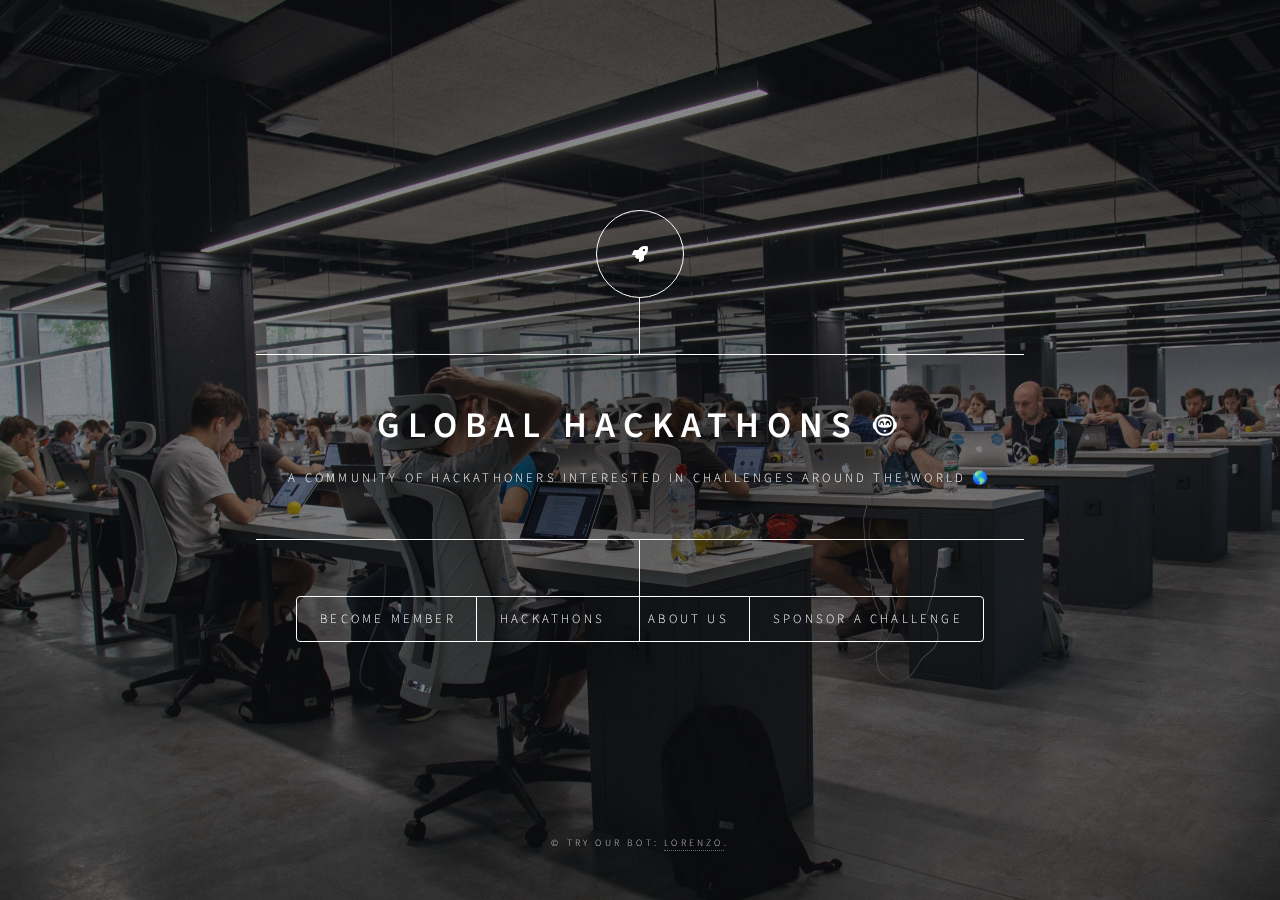
==== search.html @ cfdd70c6 "Create search.html" ====
<!DOCTYPE HTML>
<html>
	<head>
		<!-- Global site tag (gtag.js) - Google Analytics -->
	<script async src="https://www.googletagmanager.com/gtag/js?id=UA-151783246-1"></script>
	<script>
	  window.dataLayer = window.dataLayer || [];
	  function gtag(){dataLayer.push(arguments);}
	  gtag('js', new Date());

	  gtag('config', 'UA-151783246-1');
	</script>

		<title>Global Hackathons 🤖  </title>
		<meta charset="utf-8" />
		<meta name="viewport" content="width=device-width, initial-scale=1, user-scalable=no" />
		<meta name="description" content="All the competitions, challenges & hackathons around the world in one place!🌎 Find a team or meet Winners and Finalists of multiple Hackathons!" />
		<meta name="keywords" content="Hackathons, Coding Competitions, COVID19, Virtual Assistant, Bot, Telemedicine, Disrupt Health, Doctors, Artificial Intelligence, AI, Hackathons 2020, Hackathons LATAM, Hackathons Australia, Hackathons Europe, Tech Crunch DisruptSF, Hackathons Silicon Valley" />
		<link rel="stylesheet" href="assets/css/main.css" />
		<noscript><link rel="stylesheet" href="assets/css/noscript.css" /></noscript>
	</head>
	<body class="is-preload">

		<!-- Wrapper -->
			<div id="wrapper">
<meta name="viewport" content="width=device-width, initial-scale=1">
						<script async src="https://cse.google.com/cse.js?cx=007981595575303580710:fluyofbymts"></script>
				<!-- Header -->
					<header id="header">
						<div class="logo">
							<span class="fas fa-rocket"></span>
						</div>
						<div class="content">
							<div class="inner">
								<h1>Global Hackathons 🤖</h1>
								<p>A community of Hackathoners <a href="https://www.facebook.com/groups/globalhacks"></a>interested in challenges around the world 🌎</p>
							</div>
						</div>
						<nav>
							<ul>
						<li><a href="https://www.facebook.com/groups/globalhacks">Become Member</a></li>
								<li><a href="https://www.facebook.com/groups/globalhacks">Hackathons</a></li>
								<li><a href="https://github.com/leoaiassistant/globalhacks/blob/master/README.md">About Us</a></li>
								<li><a href="#">Sponsor a Challenge</a></li>
								
								<!--<li><a href="#elements">Elements</a></li>-->
							</ul>
						</nav>
					</header>

				<!-- Main -->
					<div id="main">

						<!-- Intro -->
							<article id="intro">
								<h2 class="major">Intro</h2>
								<span class="image main"><img src="images/pic05.jpg" alt="" /></span>
								<p>Aenean ornare velit lacus, ac varius enim ullamcorper eu. Proin aliquam facilisis ante interdum congue. Integer mollis, nisl amet convallis, porttitor magna ullamcorper, amet egestas mauris. Ut magna finibus nisi nec lacinia. Nam maximus erat id euismod egestas. By the way, check out my <a href="#work">awesome work</a>.</p>
								<p>Lorem ipsum dolor sit amet, consectetur adipiscing elit. Duis dapibus rutrum facilisis. Class aptent taciti sociosqu ad litora torquent per conubia nostra, per inceptos himenaeos. Etiam tristique libero eu nibh porttitor fermentum. Nullam venenatis erat id vehicula viverra. Nunc ultrices eros ut ultricies condimentum. Mauris risus lacus, blandit sit amet venenatis non, bibendum vitae dolor. Nunc lorem mauris, fringilla in aliquam at, euismod in lectus. Pellentesque habitant morbi tristique senectus et netus et malesuada fames ac turpis egestas. In non lorem sit amet elit placerat maximus. Pellentesque aliquam maximus risus, vel sed vehicula.</p>
							</article>

						<!-- Work -->
							<article id="work">
								<h2 class="major">Work</h2>
								<span class="image main"><img src="images/pic02.jpg" alt="" /></span>
								<p>Adipiscing magna sed dolor elit. Praesent eleifend dignissim arcu, at eleifend sapien imperdiet ac. Aliquam erat volutpat. Praesent urna nisi, fringila lorem et vehicula lacinia quam. Integer sollicitudin mauris nec lorem luctus ultrices.</p>
								<p>Nullam et orci eu lorem consequat tincidunt vivamus et sagittis libero. Mauris aliquet magna magna sed nunc rhoncus pharetra. Pellentesque condimentum sem. In efficitur ligula tate urna. Maecenas laoreet massa vel lacinia pellentesque lorem ipsum dolor. Nullam et orci eu lorem consequat tincidunt. Vivamus et sagittis libero. Mauris aliquet magna magna sed nunc rhoncus amet feugiat tempus.</p>
							</article>

						<!-- About -->
							<article id="about">
								<h2 class="major">About</h2>
								<span class="image main"><img src="images/pic03.jpg" alt="" /></span>
								<p>Lorem ipsum dolor sit amet, consectetur et adipiscing elit. Praesent eleifend dignissim arcu, at eleifend sapien imperdiet ac. Aliquam erat volutpat. Praesent urna nisi, fringila lorem et vehicula lacinia quam. Integer sollicitudin mauris nec lorem luctus ultrices. Aliquam libero et malesuada fames ac ante ipsum primis in faucibus. Cras viverra ligula sit amet ex mollis mattis lorem ipsum dolor sit amet.</p>
							</article>

						<!-- Contact -->
							<article id="contact">
								<h2 class="major">Contact</h2>
								<form method="post" action="#">
									<div class="fields">
										<div class="field half">
											<label for="name">Name</label>
											<input type="text" name="name" id="name" />
										</div>
										<div class="field half">
											<label for="email">Email</label>
											<input type="text" name="email" id="email" />
										</div>
										<div class="field">
											<label for="message">Message</label>
											<textarea name="message" id="message" rows="4"></textarea>
										</div>
									</div>
									<ul class="actions">
										<li><input type="submit" value="Send Message" class="primary" /></li>
										<li><input type="reset" value="Reset" /></li>
									</ul>
								</form>
								<ul class="icons">
									<li><a href="#" class="icon brands fa-twitter"><span class="label">Twitter</span></a></li>
									<li><a href="#" class="icon brands fa-facebook-f"><span class="label">Facebook</span></a></li>
									<li><a href="#" class="icon brands fa-instagram"><span class="label">Instagram</span></a></li>
									<li><a href="#" class="icon brands fa-github"><span class="label">GitHub</span></a></li>
								</ul>
							</article>

						<!-- Elements -->
							<article id="elements">
								<h2 class="major">Elements</h2>

								<section>
									<h3 class="major">Text</h3>
									<p>This is <b>bold</b> and this is <strong>strong</strong>. This is <i>italic</i> and this is <em>emphasized</em>.
									This is <sup>superscript</sup> text and this is <sub>subscript</sub> text.
									This is <u>underlined</u> and this is code: <code>for (;;) { ... }</code>. Finally, <a href="#">this is a link</a>.</p>
									<hr />
									<h2>Heading Level 2</h2>
									<h3>Heading Level 3</h3>
									<h4>Heading Level 4</h4>
									<h5>Heading Level 5</h5>
									<h6>Heading Level 6</h6>
									<hr />
									<h4>Blockquote</h4>
									<blockquote>Fringilla nisl. Donec accumsan interdum nisi, quis tincidunt felis sagittis eget tempus euismod. Vestibulum ante ipsum primis in faucibus vestibulum. Blandit adipiscing eu felis iaculis volutpat ac adipiscing accumsan faucibus. Vestibulum ante ipsum primis in faucibus lorem ipsum dolor sit amet nullam adipiscing eu felis.</blockquote>
									<h4>Preformatted</h4>
									<pre><code>i = 0;

while (!deck.isInOrder()) {
    print 'Iteration ' + i;
    deck.shuffle();
    i++;
}

print 'It took ' + i + ' iterations to sort the deck.';</code></pre>
								</section>

								<section>
									<h3 class="major">Lists</h3>

									<h4>Unordered</h4>
									<ul>
										<li>Dolor pulvinar etiam.</li>
										<li>Sagittis adipiscing.</li>
										<li>Felis enim feugiat.</li>
									</ul>

									<h4>Alternate</h4>
									<ul class="alt">
										<li>Dolor pulvinar etiam.</li>
										<li>Sagittis adipiscing.</li>
										<li>Felis enim feugiat.</li>
									</ul>

									<h4>Ordered</h4>
									<ol>
										<li>Dolor pulvinar etiam.</li>
										<li>Etiam vel felis viverra.</li>
										<li>Felis enim feugiat.</li>
										<li>Dolor pulvinar etiam.</li>
										<li>Etiam vel felis lorem.</li>
										<li>Felis enim et feugiat.</li>
									</ol>
									<h4>Icons</h4>
									<ul class="icons">
										<li><a href="#" class="icon brands fa-twitter"><span class="label">Twitter</span></a></li>
										<li><a href="#" class="icon brands fa-facebook-f"><span class="label">Facebook</span></a></li>
										<li><a href="#" class="icon brands fa-instagram"><span class="label">Instagram</span></a></li>
										<li><a href="#" class="icon brands fa-github"><span class="label">Github</span></a></li>
									</ul>

									<h4>Actions</h4>
									<ul class="actions">
										<li><a href="#" class="button primary">Default</a></li>
										<li><a href="#" class="button">Default</a></li>
									</ul>
									<ul class="actions stacked">
										<li><a href="#" class="button primary">Default</a></li>
										<li><a href="#" class="button">Default</a></li>
									</ul>
								</section>

								<section>
									<h3 class="major">Table</h3>
									<h4>Default</h4>
									<div class="table-wrapper">
										<table>
											<thead>
												<tr>
													<th>Name</th>
													<th>Description</th>
													<th>Price</th>
												</tr>
											</thead>
											<tbody>
												<tr>
													<td>Item One</td>
													<td>Ante turpis integer aliquet porttitor.</td>
													<td>29.99</td>
												</tr>
												<tr>
													<td>Item Two</td>
													<td>Vis ac commodo adipiscing arcu aliquet.</td>
													<td>19.99</td>
												</tr>
												<tr>
													<td>Item Three</td>
													<td> Morbi faucibus arcu accumsan lorem.</td>
													<td>29.99</td>
												</tr>
												<tr>
													<td>Item Four</td>
													<td>Vitae integer tempus condimentum.</td>
													<td>19.99</td>
												</tr>
												<tr>
													<td>Item Five</td>
													<td>Ante turpis integer aliquet porttitor.</td>
													<td>29.99</td>
												</tr>
											</tbody>
											<tfoot>
												<tr>
													<td colspan="2"></td>
													<td>100.00</td>
												</tr>
											</tfoot>
										</table>
									</div>

									<h4>Alternate</h4>
									<div class="table-wrapper">
										<table class="alt">
											<thead>
												<tr>
													<th>Name</th>
													<th>Description</th>
													<th>Price</th>
												</tr>
											</thead>
											<tbody>
												<tr>
													<td>Item One</td>
													<td>Ante turpis integer aliquet porttitor.</td>
													<td>29.99</td>
												</tr>
												<tr>
													<td>Item Two</td>
													<td>Vis ac commodo adipiscing arcu aliquet.</td>
													<td>19.99</td>
												</tr>
												<tr>
													<td>Item Three</td>
													<td> Morbi faucibus arcu accumsan lorem.</td>
													<td>29.99</td>
												</tr>
												<tr>
													<td>Item Four</td>
													<td>Vitae integer tempus condimentum.</td>
													<td>19.99</td>
												</tr>
												<tr>
													<td>Item Five</td>
													<td>Ante turpis integer aliquet porttitor.</td>
													<td>29.99</td>
												</tr>
											</tbody>
											<tfoot>
												<tr>
													<td colspan="2"></td>
													<td>100.00</td>
												</tr>
											</tfoot>
										</table>
									</div>
								</section>

								<section>
									<h3 class="major">Buttons</h3>
									<ul class="actions">
										<li><a href="#" class="button primary">Primary</a></li>
										<li><a href="#" class="button">Default</a></li>
									</ul>
									<ul class="actions">
										<li><a href="#" class="button">Default</a></li>
										<li><a href="#" class="button small">Small</a></li>
									</ul>
									<ul class="actions">
										<li><a href="#" class="button primary icon solid fa-download">Icon</a></li>
										<li><a href="#" class="button icon solid fa-download">Icon</a></li>
									</ul>
									<ul class="actions">
										<li><span class="button primary disabled">Disabled</span></li>
										<li><span class="button disabled">Disabled</span></li>
									</ul>
								</section>

								<section>
									<h3 class="major">Form</h3>
									<form method="post" action="#">
										<div class="fields">
											<div class="field half">
												<label for="demo-name">Name</label>
												<input type="text" name="demo-name" id="demo-name" value="" placeholder="Jane Doe" />
											</div>
											<div class="field half">
												<label for="demo-email">Email</label>
												<input type="email" name="demo-email" id="demo-email" value="" placeholder="jane@untitled.tld" />
											</div>
											<div class="field">
												<label for="demo-category">Category</label>
												<select name="demo-category" id="demo-category">
													<option value="">-</option>
													<option value="1">Manufacturing</option>
													<option value="1">Shipping</option>
													<option value="1">Administration</option>
													<option value="1">Human Resources</option>
												</select>
											</div>
											<div class="field half">
												<input type="radio" id="demo-priority-low" name="demo-priority" checked>
												<label for="demo-priority-low">Low</label>
											</div>
											<div class="field half">
												<input type="radio" id="demo-priority-high" name="demo-priority">
												<label for="demo-priority-high">High</label>
											</div>
											<div class="field half">
												<input type="checkbox" id="demo-copy" name="demo-copy">
												<label for="demo-copy">Email me a copy</label>
											</div>
											<div class="field half">
												<input type="checkbox" id="demo-human" name="demo-human" checked>
												<label for="demo-human">Not a robot</label>
											</div>
											<div class="field">
												<label for="demo-message">Message</label>
												<textarea name="demo-message" id="demo-message" placeholder="Enter your message" rows="6"></textarea>
											</div>
										</div>
										<ul class="actions">
											<li><input type="submit" value="Send Message" class="primary" /></li>
											<li><input type="reset" value="Reset" /></li>
										</ul>
									</form>
								</section>

							</article>

					</div>

				<!-- Footer -->
					<footer id="footer">
						<p class="copyright">&copy; Try our bot: <a href="#">Lorenzo</a>.</p>
					</footer>

			</div>

		<!-- BG -->
			<div id="bg"></div>

		<!-- Scripts -->
			<script src="assets/js/jquery.min.js"></script>
			<script src="assets/js/browser.min.js"></script>
			<script src="assets/js/breakpoints.min.js"></script>
			<script src="assets/js/util.js"></script>
			<script src="assets/js/main.js"></script>

	</body>
</html>
---- assets/css/main.css ----
@import url(fontawesome-all.min.css);
@import url("https://fonts.googleapis.com/css?family=Source+Sans+Pro:300italic,600italic,300,600");

/*
	Dimension by HTML5 UP
	html5up.net | @ajlkn
	Free for personal and commercial use under the CCA 3.0 license (html5up.net/license)
*/

html, body, div, span, applet, object,
iframe, h1, h2, h3, h4, h5, h6, p, blockquote,
pre, a, abbr, acronym, address, big, cite,
code, del, dfn, em, img, ins, kbd, q, s, samp,
small, strike, strong, sub, sup, tt, var, b,
u, i, center, dl, dt, dd, ol, ul, li, fieldset,
form, label, legend, table, caption, tbody,
tfoot, thead, tr, th, td, article, aside,
canvas, details, embed, figure, figcaption,
footer, header, hgroup, menu, nav, output, ruby,
section, summary, time, mark, audio, video {
	margin: 0;
	padding: 0;
	border: 0;
	font-size: 100%;
	font: inherit;
	vertical-align: baseline;}

article, aside, details, figcaption, figure,
footer, header, hgroup, menu, nav, section {
	display: block;}

body {
	line-height: 1;
}

ol, ul {
	list-style: none;
}

blockquote, q {
	quotes: none;
}

	blockquote:before, blockquote:after, q:before, q:after {
		content: '';
		content: none;
	}

table {
	border-collapse: collapse;
	border-spacing: 0;
}

body {
	-webkit-text-size-adjust: none;
}

mark {
	background-color: transparent;
	color: inherit;
}

input::-moz-focus-inner {
	border: 0;
	padding: 0;
}

input, select, textarea {
	-moz-appearance: none;
	-webkit-appearance: none;
	-ms-appearance: none;
	appearance: none;
}

/* Basic */

	@-ms-viewport {
		width: device-width;
	}

	@media screen and (max-width: 480px) {

		html, body {
			min-width: 320px;
		}

	}

	html {
		box-sizing: border-box;
	}

	*, *:before, *:after {
		box-sizing: inherit;
	}

	body {
		background: #1b1f22;
	}

		body.is-preload *, body.is-preload *:before, body.is-preload *:after {
			-moz-animation: none !important;
			-webkit-animation: none !important;
			-ms-animation: none !important;
			animation: none !important;
			-moz-transition: none !important;
			-webkit-transition: none !important;
			-ms-transition: none !important;
			transition: none !important;
		}

/* Type */

	html {
		font-size: 16pt;
	}

		@media screen and (max-width: 1680px) {

			html {
				font-size: 12pt;
			}

		}

		@media screen and (max-width: 736px) {

			html {
				font-size: 11pt;
			}

		}

		@media screen and (max-width: 360px) {

			html {
				font-size: 10pt;
			}

		}

	body, input, select, textarea {
		color: #ffffff;
		font-family: "Source Sans Pro", sans-serif;
		font-weight: 300;
		font-size: 1rem;
		line-height: 1.65;
	}

	a {
		-moz-transition: color 0.2s ease-in-out, background-color 0.2s ease-in-out, border-bottom-color 0.2s ease-in-out;
		-webkit-transition: color 0.2s ease-in-out, background-color 0.2s ease-in-out, border-bottom-color 0.2s ease-in-out;
		-ms-transition: color 0.2s ease-in-out, background-color 0.2s ease-in-out, border-bottom-color 0.2s ease-in-out;
		transition: color 0.2s ease-in-out, background-color 0.2s ease-in-out, border-bottom-color 0.2s ease-in-out;
		border-bottom: dotted 1px rgba(255, 255, 255, 0.5);
		text-decoration: none;
		color: inherit;
	}

		a:hover {
			border-bottom-color: transparent;
		}

	strong, b {
		color: #ffffff;
		font-weight: 600;
	}

	em, i {
		font-style: italic;
	}

	p {
		margin: 0 0 2rem 0;
	}

	h1, h2, h3, h4, h5, h6 {
		color: #ffffff;
		font-weight: 600;
		line-height: 1.5;
		margin: 0 0 1rem 0;
		text-transform: uppercase;
		letter-spacing: 0.2rem;
	}

		h1 a, h2 a, h3 a, h4 a, h5 a, h6 a {
			color: inherit;
			text-decoration: none;
		}

		h1.major, h2.major, h3.major, h4.major, h5.major, h6.major {
			border-bottom: solid 1px #ffffff;
			width: -moz-max-content;
			width: -webkit-max-content;
			width: -ms-max-content;
			width: max-content;
			padding-bottom: 0.5rem;
			margin: 0 0 2rem 0;
		}

	h1 {
		font-size: 2.25rem;
		line-height: 1.3;
		letter-spacing: 0.5rem;
	}

	h2 {
		font-size: 1.5rem;
		line-height: 1.4;
		letter-spacing: 0.5rem;
	}

	h3 {
		font-size: 1rem;
	}

	h4 {
		font-size: 0.8rem;
	}

	h5 {
		font-size: 0.7rem;
	}

	h6 {
		font-size: 0.6rem;
	}

	@media screen and (max-width: 736px) {

		h1 {
			font-size: 1.75rem;
			line-height: 1.4;
		}

		h2 {
			font-size: 1.25em;
			line-height: 1.5;
		}

	}

	sub {
		font-size: 0.8rem;
		position: relative;
		top: 0.5rem;
	}

	sup {
		font-size: 0.8rem;
		position: relative;
		top: -0.5rem;
	}

	blockquote {
		border-left: solid 4px #ffffff;
		font-style: italic;
		margin: 0 0 2rem 0;
		padding: 0.5rem 0 0.5rem 2rem;
	}

	code {
		background: rgba(255, 255, 255, 0.075);
		border-radius: 4px;
		font-family: "Courier New", monospace;
		font-size: 0.9rem;
		margin: 0 0.25rem;
		padding: 0.25rem 0.65rem;
	}

	pre {
		-webkit-overflow-scrolling: touch;
		font-family: "Courier New", monospace;
		font-size: 0.9rem;
		margin: 0 0 2rem 0;
	}

		pre code {
			display: block;
			line-height: 1.75;
			padding: 1rem 1.5rem;
			overflow-x: auto;
		}

	hr {
		border: 0;
		border-bottom: solid 1px #ffffff;
		margin: 2.75rem 0;
	}

	.align-left {
		text-align: left;
	}

	.align-center {
		text-align: center;
	}

	.align-right {
		text-align: right;
	}

/* Form */

	form {
		margin: 0 0 2rem 0;
	}

		form > :last-child {
			margin-bottom: 0;
		}

		form > .fields {
			display: -moz-flex;
			display: -webkit-flex;
			display: -ms-flex;
			display: flex;
			-moz-flex-wrap: wrap;
			-webkit-flex-wrap: wrap;
			-ms-flex-wrap: wrap;
			flex-wrap: wrap;
			width: calc(100% + 3rem);
			margin: -1.5rem 0 2rem -1.5rem;
		}

			form > .fields > .field {
				-moz-flex-grow: 0;
				-webkit-flex-grow: 0;
				-ms-flex-grow: 0;
				flex-grow: 0;
				-moz-flex-shrink: 0;
				-webkit-flex-shrink: 0;
				-ms-flex-shrink: 0;
				flex-shrink: 0;
				padding: 1.5rem 0 0 1.5rem;
				width: calc(100% - 1.5rem);
			}

				form > .fields > .field.half {
					width: calc(50% - 0.75rem);
				}

				form > .fields > .field.third {
					width: calc(100%/3 - 0.5rem);
				}

				form > .fields > .field.quarter {
					width: calc(25% - 0.375rem);
				}

		@media screen and (max-width: 480px) {

			form > .fields {
				width: calc(100% + 3rem);
				margin: -1.5rem 0 2rem -1.5rem;
			}

				form > .fields > .field {
					padding: 1.5rem 0 0 1.5rem;
					width: calc(100% - 1.5rem);
				}

					form > .fields > .field.half {
						width: calc(100% - 1.5rem);
					}

					form > .fields > .field.third {
						width: calc(100% - 1.5rem);
					}

					form > .fields > .field.quarter {
						width: calc(100% - 1.5rem);
					}

		}

	label {
		color: #ffffff;
		display: block;
		font-size: 0.8rem;
		font-weight: 300;
		letter-spacing: 0.2rem;
		line-height: 1.5;
		margin: 0 0 1rem 0;
		text-transform: uppercase;
	}

	input[type="text"],
	input[type="password"],
	input[type="email"],
	input[type="tel"],
	select,
	textarea {
		-moz-appearance: none;
		-webkit-appearance: none;
		-ms-appearance: none;
		appearance: none;
		-moz-transition: border-color 0.2s ease-in-out, box-shadow 0.2s ease-in-out, background-color 0.2s ease-in-out;
		-webkit-transition: border-color 0.2s ease-in-out, box-shadow 0.2s ease-in-out, background-color 0.2s ease-in-out;
		-ms-transition: border-color 0.2s ease-in-out, box-shadow 0.2s ease-in-out, background-color 0.2s ease-in-out;
		transition: border-color 0.2s ease-in-out, box-shadow 0.2s ease-in-out, background-color 0.2s ease-in-out;
		background-color: transparent;
		border-radius: 4px;
		border: solid 1px #ffffff;
		color: inherit;
		display: block;
		outline: 0;
		padding: 0 1rem;
		text-decoration: none;
		width: 100%;
	}

		input[type="text"]:invalid,
		input[type="password"]:invalid,
		input[type="email"]:invalid,
		input[type="tel"]:invalid,
		select:invalid,
		textarea:invalid {
			box-shadow: none;
		}

		input[type="text"]:focus,
		input[type="password"]:focus,
		input[type="email"]:focus,
		input[type="tel"]:focus,
		select:focus,
		textarea:focus {
			background: rgba(255, 255, 255, 0.075);
			border-color: #ffffff;
			box-shadow: 0 0 0 1px #ffffff;
		}

	select {
		background-image: url("data:image/svg+xml;charset=utf8,%3Csvg xmlns='http://www.w3.org/2000/svg' width='40' height='40' preserveAspectRatio='none' viewBox='0 0 40 40'%3E%3Cpath d='M9.4,12.3l10.4,10.4l10.4-10.4c0.2-0.2,0.5-0.4,0.9-0.4c0.3,0,0.6,0.1,0.9,0.4l3.3,3.3c0.2,0.2,0.4,0.5,0.4,0.9 c0,0.4-0.1,0.6-0.4,0.9L20.7,31.9c-0.2,0.2-0.5,0.4-0.9,0.4c-0.3,0-0.6-0.1-0.9-0.4L4.3,17.3c-0.2-0.2-0.4-0.5-0.4-0.9 c0-0.4,0.1-0.6,0.4-0.9l3.3-3.3c0.2-0.2,0.5-0.4,0.9-0.4S9.1,12.1,9.4,12.3z' fill='%23ffffff' /%3E%3C/svg%3E");
		background-size: 1.25rem;
		background-repeat: no-repeat;
		background-position: calc(100% - 1rem) center;
		height: 2.75rem;
		padding-right: 2.75rem;
		text-overflow: ellipsis;
	}

		select option {
			color: #ffffff;
			background: #1b1f22;
		}

		select:focus::-ms-value {
			background-color: transparent;
		}

		select::-ms-expand {
			display: none;
		}

	input[type="text"],
	input[type="password"],
	input[type="email"],
	select {
		height: 2.75rem;
	}

	textarea {
		padding: 0.75rem 1rem;
	}

	input[type="checkbox"],
	input[type="radio"] {
		-moz-appearance: none;
		-webkit-appearance: none;
		-ms-appearance: none;
		appearance: none;
		display: block;
		float: left;
		margin-right: -2rem;
		opacity: 0;
		width: 1rem;
		z-index: -1;
	}

		input[type="checkbox"] + label,
		input[type="radio"] + label {
			text-decoration: none;
			-moz-user-select: none;
			-webkit-user-select: none;
			-ms-user-select: none;
			user-select: none;
			color: #ffffff;
			cursor: pointer;
			display: inline-block;
			font-size: 0.8rem;
			font-weight: 300;
			margin: 0 0 0.5rem 0;
			padding-left: 2.65rem;
			padding-right: 0.75rem;
			position: relative;
		}

			input[type="checkbox"] + label:before,
			input[type="radio"] + label:before {
				-moz-osx-font-smoothing: grayscale;
				-webkit-font-smoothing: antialiased;
				display: inline-block;
				font-style: normal;
				font-variant: normal;
				text-rendering: auto;
				line-height: 1;
				text-transform: none !important;
				font-family: 'Font Awesome 5 Free';
				font-weight: 900;
			}

			input[type="checkbox"] + label:before,
			input[type="radio"] + label:before {
				-moz-transition: border-color 0.2s ease-in-out, box-shadow 0.2s ease-in-out, background-color 0.2s ease-in-out;
				-webkit-transition: border-color 0.2s ease-in-out, box-shadow 0.2s ease-in-out, background-color 0.2s ease-in-out;
				-ms-transition: border-color 0.2s ease-in-out, box-shadow 0.2s ease-in-out, background-color 0.2s ease-in-out;
				transition: border-color 0.2s ease-in-out, box-shadow 0.2s ease-in-out, background-color 0.2s ease-in-out;
				border-radius: 4px;
				border: solid 1px #ffffff;
				content: '';
				display: inline-block;
				height: 1.65rem;
				left: 0;
				line-height: 1.65rem;
				position: absolute;
				text-align: center;
				top: -0.15rem;
				width: 1.65rem;
			}

		input[type="checkbox"]:checked + label:before,
		input[type="radio"]:checked + label:before {
			background: #ffffff !important;
			border-color: #ffffff !important;
			color: #1b1f22;
			content: '\f00c';
		}

		input[type="checkbox"]:focus + label:before,
		input[type="radio"]:focus + label:before {
			background: rgba(255, 255, 255, 0.075);
			border-color: #ffffff;
			box-shadow: 0 0 0 1px #ffffff;
		}

	input[type="checkbox"] + label:before {
		border-radius: 4px;
	}

	input[type="radio"] + label:before {
		border-radius: 100%;
	}

	::-webkit-input-placeholder {
		color: rgba(255, 255, 255, 0.5) !important;
		opacity: 1.0;
	}

	:-moz-placeholder {
		color: rgba(255, 255, 255, 0.5) !important;
		opacity: 1.0;
	}

	::-moz-placeholder {
		color: rgba(255, 255, 255, 0.5) !important;
		opacity: 1.0;
	}

	:-ms-input-placeholder {
		color: rgba(255, 255, 255, 0.5) !important;
		opacity: 1.0;
	}

	.formerize-placeholder {
		color: rgba(255, 255, 255, 0.5) !important;
		opacity: 1.0;
	}

/* Box */

	.box {
		border-radius: 4px;
		border: solid 1px #ffffff;
		margin-bottom: 2rem;
		padding: 1.5em;
	}

		.box > :last-child,
		.box > :last-child > :last-child,
		.box > :last-child > :last-child > :last-child {
			margin-bottom: 0;
		}

		.box.alt {
			border: 0;
			border-radius: 0;
			padding: 0;
		}

/* Icon */

	.icon {
		text-decoration: none;
		border-bottom: none;
		position: relative;
	}

		.icon:before {
			-moz-osx-font-smoothing: grayscale;
			-webkit-font-smoothing: antialiased;
			display: inline-block;
			font-style: normal;
			font-variant: normal;
			text-rendering: auto;
			line-height: 1;
			text-transform: none !important;
			font-family: 'Font Awesome 5 Free';
			font-weight: 400;
		}

		.icon > .label {
			display: none;
		}

		.icon:before {
			line-height: inherit;
		}

		.icon.solid:before {
			font-weight: 900;
		}

		.icon.brands:before {
			font-family: 'Font Awesome 5 Brands';
		}

/* Image */

	.image {
		border-radius: 4px;
		border: 0;
		display: inline-block;
		position: relative;
	}

		.image:before {
			pointer-events: none;
			background-image: url("../../images/overlay.png");
			background-color: rgba(19, 21, 25, 0.5);
			border-radius: 4px;
			content: '';
			display: block;
			height: 100%;
			left: 0;
			opacity: 0.5;
			position: absolute;
			top: 0;
			width: 100%;
		}

		.image img {
			border-radius: 4px;
			display: block;
		}

		.image.left, .image.right {
			max-width: 40%;
		}

			.image.left img, .image.right img {
				width: 100%;
			}

		.image.left {
			float: left;
			padding: 0 1.5em 1em 0;
			top: 0.25em;
		}

		.image.right {
			float: right;
			padding: 0 0 1em 1.5em;
			top: 0.25em;
		}

		.image.fit {
			display: block;
			margin: 0 0 2rem 0;
			width: 100%;
		}

			.image.fit img {
				width: 100%;
			}

		.image.main {
			display: block;
			margin: 2.5rem 0;
			width: 100%;
		}

			.image.main img {
				width: 100%;
			}

		@media screen and (max-width: 736px) {

			.image.main {
				margin: 2rem 0;
			}

		}

		@media screen and (max-width: 480px) {

			.image.main {
				margin: 1.5rem 0;
			}

		}

/* List */

	ol {
		list-style: decimal;
		margin: 0 0 2rem 0;
		padding-left: 1.25em;
	}

		ol li {
			padding-left: 0.25em;
		}

	ul {
		list-style: disc;
		margin: 0 0 2rem 0;
		padding-left: 1em;
	}

		ul li {
			padding-left: 0.5em;
		}

		ul.alt {
			list-style: none;
			padding-left: 0;
		}

			ul.alt li {
				border-top: solid 1px #ffffff;
				padding: 0.5em 0;
			}

				ul.alt li:first-child {
					border-top: 0;
					padding-top: 0;
				}

	dl {
		margin: 0 0 2rem 0;
	}

		dl dt {
			display: block;
			font-weight: 600;
			margin: 0 0 1rem 0;
		}

		dl dd {
			margin-left: 2rem;
		}

/* Actions */

	ul.actions {
		display: -moz-flex;
		display: -webkit-flex;
		display: -ms-flex;
		display: flex;
		cursor: default;
		list-style: none;
		margin-left: -1rem;
		padding-left: 0;
	}

		ul.actions li {
			padding: 0 0 0 1rem;
			vertical-align: middle;
		}

		ul.actions.special {
			-moz-justify-content: center;
			-webkit-justify-content: center;
			-ms-justify-content: center;
			justify-content: center;
			width: 100%;
			margin-left: 0;
		}

			ul.actions.special li:first-child {
				padding-left: 0;
			}

		ul.actions.stacked {
			-moz-flex-direction: column;
			-webkit-flex-direction: column;
			-ms-flex-direction: column;
			flex-direction: column;
			margin-left: 0;
		}

			ul.actions.stacked li {
				padding: 1.3rem 0 0 0;
			}

				ul.actions.stacked li:first-child {
					padding-top: 0;
				}

		ul.actions.fit {
			width: calc(100% + 1rem);
		}

			ul.actions.fit li {
				-moz-flex-grow: 1;
				-webkit-flex-grow: 1;
				-ms-flex-grow: 1;
				flex-grow: 1;
				-moz-flex-shrink: 1;
				-webkit-flex-shrink: 1;
				-ms-flex-shrink: 1;
				flex-shrink: 1;
				width: 100%;
			}

				ul.actions.fit li > * {
					width: 100%;
				}

			ul.actions.fit.stacked {
				width: 100%;
			}

		@media screen and (max-width: 480px) {

			ul.actions:not(.fixed) {
				-moz-flex-direction: column;
				-webkit-flex-direction: column;
				-ms-flex-direction: column;
				flex-direction: column;
				margin-left: 0;
				width: 100% !important;
			}

				ul.actions:not(.fixed) li {
					-moz-flex-grow: 1;
					-webkit-flex-grow: 1;
					-ms-flex-grow: 1;
					flex-grow: 1;
					-moz-flex-shrink: 1;
					-webkit-flex-shrink: 1;
					-ms-flex-shrink: 1;
					flex-shrink: 1;
					padding: 1rem 0 0 0;
					text-align: center;
					width: 100%;
				}

					ul.actions:not(.fixed) li > * {
						width: 100%;
					}

					ul.actions:not(.fixed) li:first-child {
						padding-top: 0;
					}

					ul.actions:not(.fixed) li input[type="submit"],
					ul.actions:not(.fixed) li input[type="reset"],
					ul.actions:not(.fixed) li input[type="button"],
					ul.actions:not(.fixed) li button,
					ul.actions:not(.fixed) li .button {
						width: 100%;
					}

						ul.actions:not(.fixed) li input[type="submit"].icon:before,
						ul.actions:not(.fixed) li input[type="reset"].icon:before,
						ul.actions:not(.fixed) li input[type="button"].icon:before,
						ul.actions:not(.fixed) li button.icon:before,
						ul.actions:not(.fixed) li .button.icon:before {
							margin-left: -0.5em;
						}

		}

/* Icons */

	ul.icons {
		cursor: default;
		list-style: none;
		padding-left: 0;
	}

		ul.icons li {
			display: inline-block;
			padding: 0 0.75em 0 0;
		}

			ul.icons li:last-child {
				padding-right: 0;
			}

			ul.icons li a {
				border-radius: 100%;
				box-shadow: inset 0 0 0 1px #ffffff;
				display: inline-block;
				height: 2.25rem;
				line-height: 2.25rem;
				text-align: center;
				width: 2.25rem;
			}

				ul.icons li a:hover {
					background-color: rgba(255, 255, 255, 0.075);
				}

				ul.icons li a:active {
					background-color: rgba(255, 255, 255, 0.175);
				}

/* Table */

	.table-wrapper {
		-webkit-overflow-scrolling: touch;
		overflow-x: auto;
	}

	table {
		margin: 0 0 2rem 0;
		width: 100%;
	}

		table tbody tr {
			border: solid 1px #ffffff;
			border-left: 0;
			border-right: 0;
		}

			table tbody tr:nth-child(2n + 1) {
				background-color: rgba(255, 255, 255, 0.075);
			}

		table td {
			padding: 0.75em 0.75em;
		}

		table th {
			color: #ffffff;
			font-size: 0.9em;
			font-weight: 600;
			padding: 0 0.75em 0.75em 0.75em;
			text-align: left;
		}

		table thead {
			border-bottom: solid 2px #ffffff;
		}

		table tfoot {
			border-top: solid 2px #ffffff;
		}

		table.alt {
			border-collapse: separate;
		}

			table.alt tbody tr td {
				border: solid 1px #ffffff;
				border-left-width: 0;
				border-top-width: 0;
			}

				table.alt tbody tr td:first-child {
					border-left-width: 1px;
				}

			table.alt tbody tr:first-child td {
				border-top-width: 1px;
			}

			table.alt thead {
				border-bottom: 0;
			}

			table.alt tfoot {
				border-top: 0;
			}

/* Button */

	input[type="submit"],
	input[type="reset"],
	input[type="button"],
	button,
	.button {
		-moz-appearance: none;
		-webkit-appearance: none;
		-ms-appearance: none;
		appearance: none;
		-moz-transition: background-color 0.2s ease-in-out, color 0.2s ease-in-out;
		-webkit-transition: background-color 0.2s ease-in-out, color 0.2s ease-in-out;
		-ms-transition: background-color 0.2s ease-in-out, color 0.2s ease-in-out;
		transition: background-color 0.2s ease-in-out, color 0.2s ease-in-out;
		background-color: transparent;
		border-radius: 4px;
		border: 0;
		box-shadow: inset 0 0 0 1px #ffffff;
		color: #ffffff !important;
		cursor: pointer;
		display: inline-block;
		font-size: 0.8rem;
		font-weight: 300;
		height: 2.75rem;
		letter-spacing: 0.2rem;
		line-height: 2.75rem;
		outline: 0;
		padding: 0 1.25rem 0 1.35rem;
		text-align: center;
		text-decoration: none;
		text-transform: uppercase;
		white-space: nowrap;
	}

		input[type="submit"]:hover,
		input[type="reset"]:hover,
		input[type="button"]:hover,
		button:hover,
		.button:hover {
			background-color: rgba(255, 255, 255, 0.075);
		}

		input[type="submit"]:active,
		input[type="reset"]:active,
		input[type="button"]:active,
		button:active,
		.button:active {
			background-color: rgba(255, 255, 255, 0.175);
		}

		input[type="submit"].icon:before,
		input[type="reset"].icon:before,
		input[type="button"].icon:before,
		button.icon:before,
		.button.icon:before {
			margin-right: 0.5em;
		}

		input[type="submit"].fit,
		input[type="reset"].fit,
		input[type="button"].fit,
		button.fit,
		.button.fit {
			width: 100%;
		}

		input[type="submit"].small,
		input[type="reset"].small,
		input[type="button"].small,
		button.small,
		.button.small {
			font-size: 0.6rem;
			height: 2.0625rem;
			line-height: 2.0625rem;
		}

		input[type="submit"].primary,
		input[type="reset"].primary,
		input[type="button"].primary,
		button.primary,
		.button.primary {
			background-color: #ffffff;
			color: #1b1f22 !important;
			font-weight: 600;
		}

		input[type="submit"].disabled, input[type="submit"]:disabled,
		input[type="reset"].disabled,
		input[type="reset"]:disabled,
		input[type="button"].disabled,
		input[type="button"]:disabled,
		button.disabled,
		button:disabled,
		.button.disabled,
		.button:disabled {
			pointer-events: none;
			cursor: default;
			opacity: 0.25;
		}

	input[type="submit"],
	input[type="reset"],
	input[type="button"],
	button {
		line-height: calc(2.75rem - 2px);
	}

/* BG */

	#bg {
		-moz-transform: scale(1.0);
		-webkit-transform: scale(1.0);
		-ms-transform: scale(1.0);
		transform: scale(1.0);
		-webkit-backface-visibility: hidden;
		position: fixed;
		top: 0;
		left: 0;
		width: 100%;
		height: 100vh;
		z-index: 1;
	}

		#bg:before, #bg:after {
			content: '';
			display: block;
			position: absolute;
			top: 0;
			left: 0;
			width: 100%;
			height: 100%;
		}

		#bg:before {
			-moz-transition: background-color 2.5s ease-in-out;
			-webkit-transition: background-color 2.5s ease-in-out;
			-ms-transition: background-color 2.5s ease-in-out;
			transition: background-color 2.5s ease-in-out;
			-moz-transition-delay: 0.75s;
			-webkit-transition-delay: 0.75s;
			-ms-transition-delay: 0.75s;
			transition-delay: 0.75s;
			background-image: linear-gradient(to top, rgba(19, 21, 25, 0.5), rgba(19, 21, 25, 0.5)), url("../../images/overlay.png");
			background-size: auto,
 256px 256px;
			background-position: center,
 center;
			background-repeat: no-repeat,
 repeat;
			z-index: 2;
		}

		#bg:after {
			-moz-transform: scale(1.125);
			-webkit-transform: scale(1.125);
			-ms-transform: scale(1.125);
			transform: scale(1.125);
			-moz-transition: -moz-transform 0.325s ease-in-out, -moz-filter 0.325s ease-in-out;
			-webkit-transition: -webkit-transform 0.325s ease-in-out, -webkit-filter 0.325s ease-in-out;
			-ms-transition: -ms-transform 0.325s ease-in-out, -ms-filter 0.325s ease-in-out;
			transition: transform 0.325s ease-in-out, filter 0.325s ease-in-out;
			background-image: url("../../images/bg.jpg");
			background-position: center;
			background-size: cover;
			background-repeat: no-repeat;
			z-index: 1;
		}

		body.is-article-visible #bg:after {
			-moz-transform: scale(1.0825);
			-webkit-transform: scale(1.0825);
			-ms-transform: scale(1.0825);
			transform: scale(1.0825);
			-moz-filter: blur(0.2rem);
			-webkit-filter: blur(0.2rem);
			-ms-filter: blur(0.2rem);
			filter: blur(0.2rem);
		}

		body.is-preload #bg:before {
			background-color: #000000;
		}

/* Wrapper */

	#wrapper {
		display: -moz-flex;
		display: -webkit-flex;
		display: -ms-flex;
		display: flex;
		-moz-flex-direction: column;
		-webkit-flex-direction: column;
		-ms-flex-direction: column;
		flex-direction: column;
		-moz-align-items: center;
		-webkit-align-items: center;
		-ms-align-items: center;
		align-items: center;
		-moz-justify-content: space-between;
		-webkit-justify-content: space-between;
		-ms-justify-content: space-between;
		justify-content: space-between;
		position: relative;
		min-height: 100vh;
		width: 100%;
		padding: 4rem 2rem;
		z-index: 3;
	}

		#wrapper:before {
			content: '';
			display: block;
		}

		@media screen and (max-width: 1680px) {

			#wrapper {
				padding: 3rem 2rem;
			}

		}

		@media screen and (max-width: 736px) {

			#wrapper {
				padding: 2rem 1rem;
			}

		}

		@media screen and (max-width: 480px) {

			#wrapper {
				padding: 1rem;
			}

		}

/* Header */

	#header {
		display: -moz-flex;
		display: -webkit-flex;
		display: -ms-flex;
		display: flex;
		-moz-flex-direction: column;
		-webkit-flex-direction: column;
		-ms-flex-direction: column;
		flex-direction: column;
		-moz-align-items: center;
		-webkit-align-items: center;
		-ms-align-items: center;
		align-items: center;
		-moz-transition: -moz-transform 0.325s ease-in-out, -moz-filter 0.325s ease-in-out, opacity 0.325s ease-in-out;
		-webkit-transition: -webkit-transform 0.325s ease-in-out, -webkit-filter 0.325s ease-in-out, opacity 0.325s ease-in-out;
		-ms-transition: -ms-transform 0.325s ease-in-out, -ms-filter 0.325s ease-in-out, opacity 0.325s ease-in-out;
		transition: transform 0.325s ease-in-out, filter 0.325s ease-in-out, opacity 0.325s ease-in-out;
		background-image: -moz-radial-gradient(rgba(0, 0, 0, 0.25) 25%, rgba(0, 0, 0, 0) 55%);
		background-image: -webkit-radial-gradient(rgba(0, 0, 0, 0.25) 25%, rgba(0, 0, 0, 0) 55%);
		background-image: -ms-radial-gradient(rgba(0, 0, 0, 0.25) 25%, rgba(0, 0, 0, 0) 55%);
		background-image: radial-gradient(rgba(0, 0, 0, 0.25) 25%, rgba(0, 0, 0, 0) 55%);
		max-width: 100%;
		text-align: center;
	}

		#header > * {
			-moz-transition: opacity 0.325s ease-in-out;
			-webkit-transition: opacity 0.325s ease-in-out;
			-ms-transition: opacity 0.325s ease-in-out;
			transition: opacity 0.325s ease-in-out;
			position: relative;
			margin-top: 3.5rem;
		}

			#header > *:before {
				content: '';
				display: block;
				position: absolute;
				top: calc(-3.5rem - 1px);
				left: calc(50% - 1px);
				width: 1px;
				height: calc(3.5rem + 1px);
				background: #ffffff;
			}

		#header > :first-child {
			margin-top: 0;
		}

			#header > :first-child:before {
				display: none;
			}

		#header .logo {
			width: 5.5rem;
			height: 5.5rem;
			line-height: 5.5rem;
			border: solid 1px #ffffff;
			border-radius: 100%;
		}

			#header .logo .icon:before {
				font-size: 2rem;
			}

		#header .content {
			border-style: solid;
			border-color: #ffffff;
			border-top-width: 1px;
			border-bottom-width: 1px;
			max-width: 100%;
		}

			#header .content .inner {
				-moz-transition: max-height 0.75s ease, padding 0.75s ease, opacity 0.325s ease-in-out;
				-webkit-transition: max-height 0.75s ease, padding 0.75s ease, opacity 0.325s ease-in-out;
				-ms-transition: max-height 0.75s ease, padding 0.75s ease, opacity 0.325s ease-in-out;
				transition: max-height 0.75s ease, padding 0.75s ease, opacity 0.325s ease-in-out;
				-moz-transition-delay: 0.25s;
				-webkit-transition-delay: 0.25s;
				-ms-transition-delay: 0.25s;
				transition-delay: 0.25s;
				padding: 3rem 2rem;
				max-height: 40rem;
				overflow: hidden;
			}

				#header .content .inner > :last-child {
					margin-bottom: 0;
				}

			#header .content p {
				text-transform: uppercase;
				letter-spacing: 0.2rem;
				font-size: 0.8rem;
				line-height: 2;
			}

		#header nav ul {
			display: -moz-flex;
			display: -webkit-flex;
			display: -ms-flex;
			display: flex;
			margin-bottom: 0;
			list-style: none;
			padding-left: 0;
			border: solid 1px #ffffff;
			border-radius: 4px;
		}

			#header nav ul li {
				padding-left: 0;
				border-left: solid 1px #ffffff;
			}

				#header nav ul li:first-child {
					border-left: 0;
				}

				#header nav ul li a {
					display: block;
					min-width: 7.5rem;
					height: 2.75rem;
					line-height: 2.75rem;
					padding: 0 1.25rem 0 1.45rem;
					text-transform: uppercase;
					letter-spacing: 0.2rem;
					font-size: 0.8rem;
					border-bottom: 0;
				}

					#header nav ul li a:hover {
						background-color: rgba(255, 255, 255, 0.075);
					}

					#header nav ul li a:active {
						background-color: rgba(255, 255, 255, 0.175);
					}

		#header nav.use-middle:after {
			content: '';
			display: block;
			position: absolute;
			top: 0;
			left: calc(50% - 1px);
			width: 1px;
			height: 100%;
			background: #ffffff;
		}

		#header nav.use-middle ul li.is-middle {
			border-left: 0;
		}

		body.is-article-visible #header {
			-moz-transform: scale(0.95);
			-webkit-transform: scale(0.95);
			-ms-transform: scale(0.95);
			transform: scale(0.95);
			-moz-filter: blur(0.1rem);
			-webkit-filter: blur(0.1rem);
			-ms-filter: blur(0.1rem);
			filter: blur(0.1rem);
			opacity: 0;
		}

		body.is-preload #header {
			-moz-filter: blur(0.125rem);
			-webkit-filter: blur(0.125rem);
			-ms-filter: blur(0.125rem);
			filter: blur(0.125rem);
		}

			body.is-preload #header > * {
				opacity: 0;
			}

			body.is-preload #header .content .inner {
				max-height: 0;
				padding-top: 0;
				padding-bottom: 0;
				opacity: 0;
			}

		@media screen and (max-width: 980px) {

			#header .content p br {
				display: none;
			}

		}

		@media screen and (max-width: 736px) {

			#header > * {
				margin-top: 2rem;
			}

				#header > *:before {
					top: calc(-2rem - 1px);
					height: calc(2rem + 1px);
				}

			#header .logo {
				width: 4.75rem;
				height: 4.75rem;
				line-height: 4.75rem;
			}

				#header .logo .icon:before {
					font-size: 1.75rem;
				}

			#header .content .inner {
				padding: 2.5rem 1rem;
			}

			#header .content p {
				line-height: 1.875;
			}

		}

		@media screen and (max-width: 480px) {

			#header {
				padding: 1.5rem 0;
			}

				#header .content .inner {
					padding: 2.5rem 0;
				}

				#header nav ul {
					-moz-flex-direction: column;
					-webkit-flex-direction: column;
					-ms-flex-direction: column;
					flex-direction: column;
					min-width: 10rem;
					max-width: 100%;
				}

					#header nav ul li {
						border-left: 0;
						border-top: solid 1px #ffffff;
					}

						#header nav ul li:first-child {
							border-top: 0;
						}

						#header nav ul li a {
							height: 3rem;
							line-height: 3rem;
							min-width: 0;
							width: 100%;
						}

				#header nav.use-middle:after {
					display: none;
				}

		}

/* Main */

	#main {
		-moz-flex-grow: 1;
		-webkit-flex-grow: 1;
		-ms-flex-grow: 1;
		flex-grow: 1;
		-moz-flex-shrink: 1;
		-webkit-flex-shrink: 1;
		-ms-flex-shrink: 1;
		flex-shrink: 1;
		display: -moz-flex;
		display: -webkit-flex;
		display: -ms-flex;
		display: flex;
		-moz-align-items: center;
		-webkit-align-items: center;
		-ms-align-items: center;
		align-items: center;
		-moz-justify-content: center;
		-webkit-justify-content: center;
		-ms-justify-content: center;
		justify-content: center;
		-moz-flex-direction: column;
		-webkit-flex-direction: column;
		-ms-flex-direction: column;
		flex-direction: column;
		position: relative;
		max-width: 100%;
		z-index: 3;
	}

		#main article {
			-moz-transform: translateY(0.25rem);
			-webkit-transform: translateY(0.25rem);
			-ms-transform: translateY(0.25rem);
			transform: translateY(0.25rem);
			-moz-transition: opacity 0.325s ease-in-out, -moz-transform 0.325s ease-in-out;
			-webkit-transition: opacity 0.325s ease-in-out, -webkit-transform 0.325s ease-in-out;
			-ms-transition: opacity 0.325s ease-in-out, -ms-transform 0.325s ease-in-out;
			transition: opacity 0.325s ease-in-out, transform 0.325s ease-in-out;
			padding: 4.5rem 2.5rem 1.5rem 2.5rem ;
			position: relative;
			width: 40rem;
			max-width: 100%;
			background-color: rgba(27, 31, 34, 0.85);
			border-radius: 4px;
			opacity: 0;
		}

			#main article.active {
				-moz-transform: translateY(0);
				-webkit-transform: translateY(0);
				-ms-transform: translateY(0);
				transform: translateY(0);
				opacity: 1;
			}

			#main article .close {
				display: block;
				position: absolute;
				top: 0;
				right: 0;
				width: 4rem;
				height: 4rem;
				cursor: pointer;
				text-indent: 4rem;
				overflow: hidden;
				white-space: nowrap;
			}

				#main article .close:before {
					-moz-transition: background-color 0.2s ease-in-out;
					-webkit-transition: background-color 0.2s ease-in-out;
					-ms-transition: background-color 0.2s ease-in-out;
					transition: background-color 0.2s ease-in-out;
					content: '';
					display: block;
					position: absolute;
					top: 0.75rem;
					left: 0.75rem;
					width: 2.5rem;
					height: 2.5rem;
					border-radius: 100%;
					background-position: center;
					background-image: url("data:image/svg+xml;charset=utf8,%3Csvg xmlns='http://www.w3.org/2000/svg' xmlns:xlink='http://www.w3.org/1999/xlink' width='20px' height='20px' viewBox='0 0 20 20' zoomAndPan='disable'%3E%3Cstyle%3Eline %7B stroke: %23ffffff%3B stroke-width: 1%3B %7D%3C/style%3E%3Cline x1='2' y1='2' x2='18' y2='18' /%3E%3Cline x1='18' y1='2' x2='2' y2='18' /%3E%3C/svg%3E");
					background-size: 20px 20px;
					background-repeat: no-repeat;
				}

				#main article .close:hover:before {
					background-color: rgba(255, 255, 255, 0.075);
				}

				#main article .close:active:before {
					background-color: rgba(255, 255, 255, 0.175);
				}

		@media screen and (max-width: 736px) {

			#main article {
				padding: 3.5rem 2rem 0.5rem 2rem ;
			}

				#main article .close:before {
					top: 0.875rem;
					left: 0.875rem;
					width: 2.25rem;
					height: 2.25rem;
					background-size: 14px 14px;
				}

		}

		@media screen and (max-width: 480px) {

			#main article {
				padding: 3rem 1.5rem 0.5rem 1.5rem ;
			}

		}

/* Footer */

	#footer {
		-moz-transition: -moz-transform 0.325s ease-in-out, -moz-filter 0.325s ease-in-out, opacity 0.325s ease-in-out;
		-webkit-transition: -webkit-transform 0.325s ease-in-out, -webkit-filter 0.325s ease-in-out, opacity 0.325s ease-in-out;
		-ms-transition: -ms-transform 0.325s ease-in-out, -ms-filter 0.325s ease-in-out, opacity 0.325s ease-in-out;
		transition: transform 0.325s ease-in-out, filter 0.325s ease-in-out, opacity 0.325s ease-in-out;
		width: 100%;
		max-width: 100%;
		margin-top: 2rem;
		text-align: center;
	}

		#footer .copyright {
			letter-spacing: 0.2rem;
			font-size: 0.6rem;
			opacity: 0.75;
			margin-bottom: 0;
			text-transform: uppercase;
		}

		body.is-article-visible #footer {
			-moz-transform: scale(0.95);
			-webkit-transform: scale(0.95);
			-ms-transform: scale(0.95);
			transform: scale(0.95);
			-moz-filter: blur(0.1rem);
			-webkit-filter: blur(0.1rem);
			-ms-filter: blur(0.1rem);
			filter: blur(0.1rem);
			opacity: 0;
		}

		body.is-preload #footer {
			opacity: 0;
		}
---- assets/css/noscript.css ----
/*
	Dimension by HTML5 UP
	html5up.net | @ajlkn
	Free for personal and commercial use under the CCA 3.0 license (html5up.net/license)
*/

/* BG */

	body.is-preload #bg:before {
		background-color: transparent;
	}

/* Header */

	body.is-preload #header {
		-moz-filter: none;
		-webkit-filter: none;
		-ms-filter: none;
		filter: none;
	}

		body.is-preload #header > * {
			opacity: 1;
		}

		body.is-preload #header .content .inner {
			max-height: none;
			padding: 3rem 2rem;
			opacity: 1;
		}

/* Main */

	#main article {
		opacity: 1;
		margin: 4rem 0 0 0;
	}
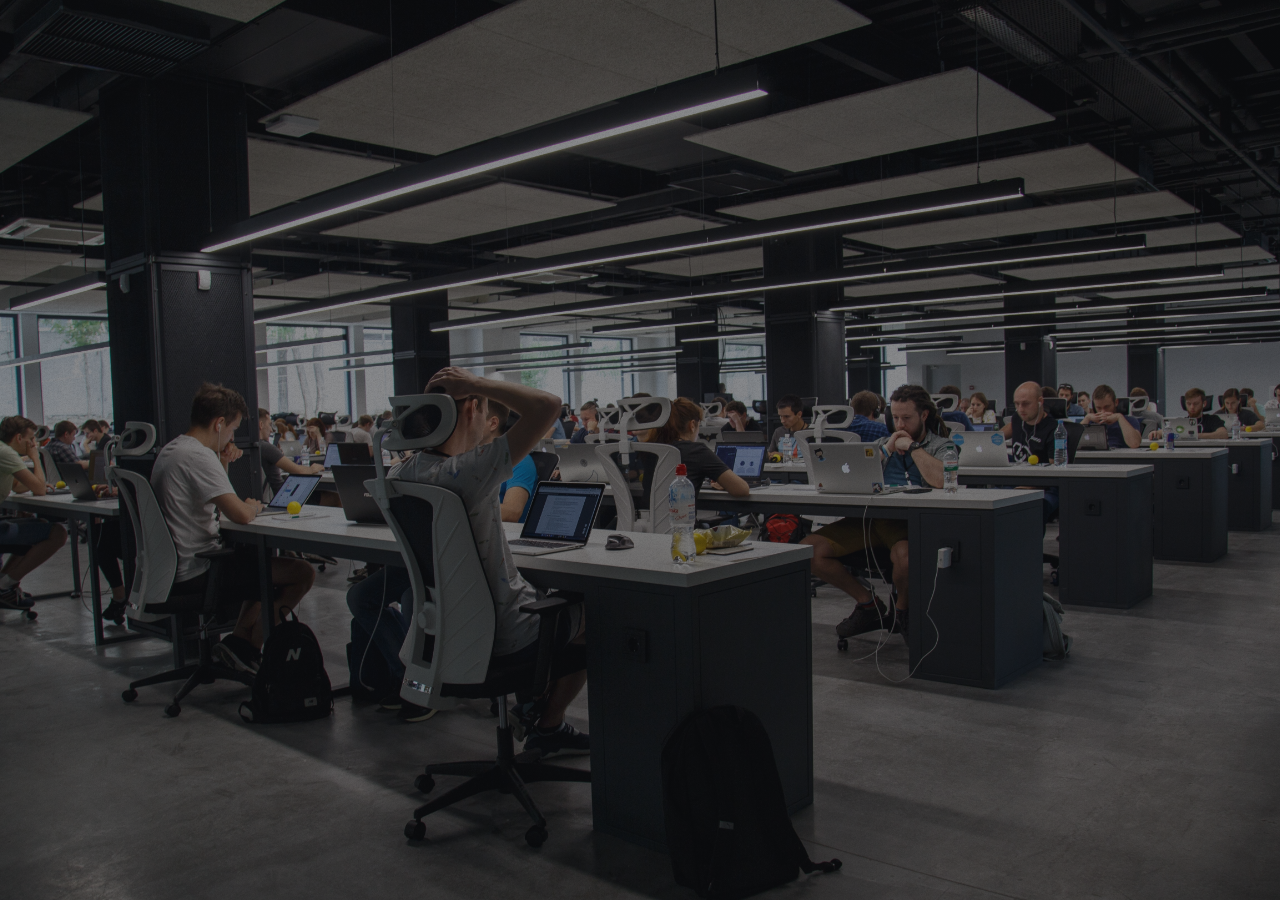
==== commit 2efd3d67: "Update search.html" ====
--- a/search.html
+++ b/search.html
@@ -18,12 +18,15 @@
 		<meta name="keywords" content="Hackathons, Coding Competitions, COVID19, Virtual Assistant, Bot, Telemedicine, Disrupt Health, Doctors, Artificial Intelligence, AI, Hackathons 2020, Hackathons LATAM, Hackathons Australia, Hackathons Europe, Tech Crunch DisruptSF, Hackathons Silicon Valley" />
 		<link rel="stylesheet" href="assets/css/main.css" />
 		<noscript><link rel="stylesheet" href="assets/css/noscript.css" /></noscript>
+		<script async src="https://cse.google.com/cse.js?cx=007981595575303580710:fluyofbymts"></script>
+		
 	</head>
 	<body class="is-preload">
 
 		<!-- Wrapper -->
 			<div id="wrapper">
 <meta name="viewport" content="width=device-width, initial-scale=1">
+<div class="gcse-searchbox-only">
 						<script async src="https://cse.google.com/cse.js?cx=007981595575303580710:fluyofbymts"></script>
 				<!-- Header -->
 					<header id="header">
@@ -46,6 +49,11 @@
 								<!--<li><a href="#elements">Elements</a></li>-->
 							</ul>
 						</nav>
+
+<meta name="viewport" content="width=device-width, initial-scale=1">
+<div class="gcse-search"></div>
+						<script async src="https://cse.google.com/cse.js?cx=007981595575303580710:fluyofbymts"></script>
+
 					</header>
 
 				<!-- Main -->
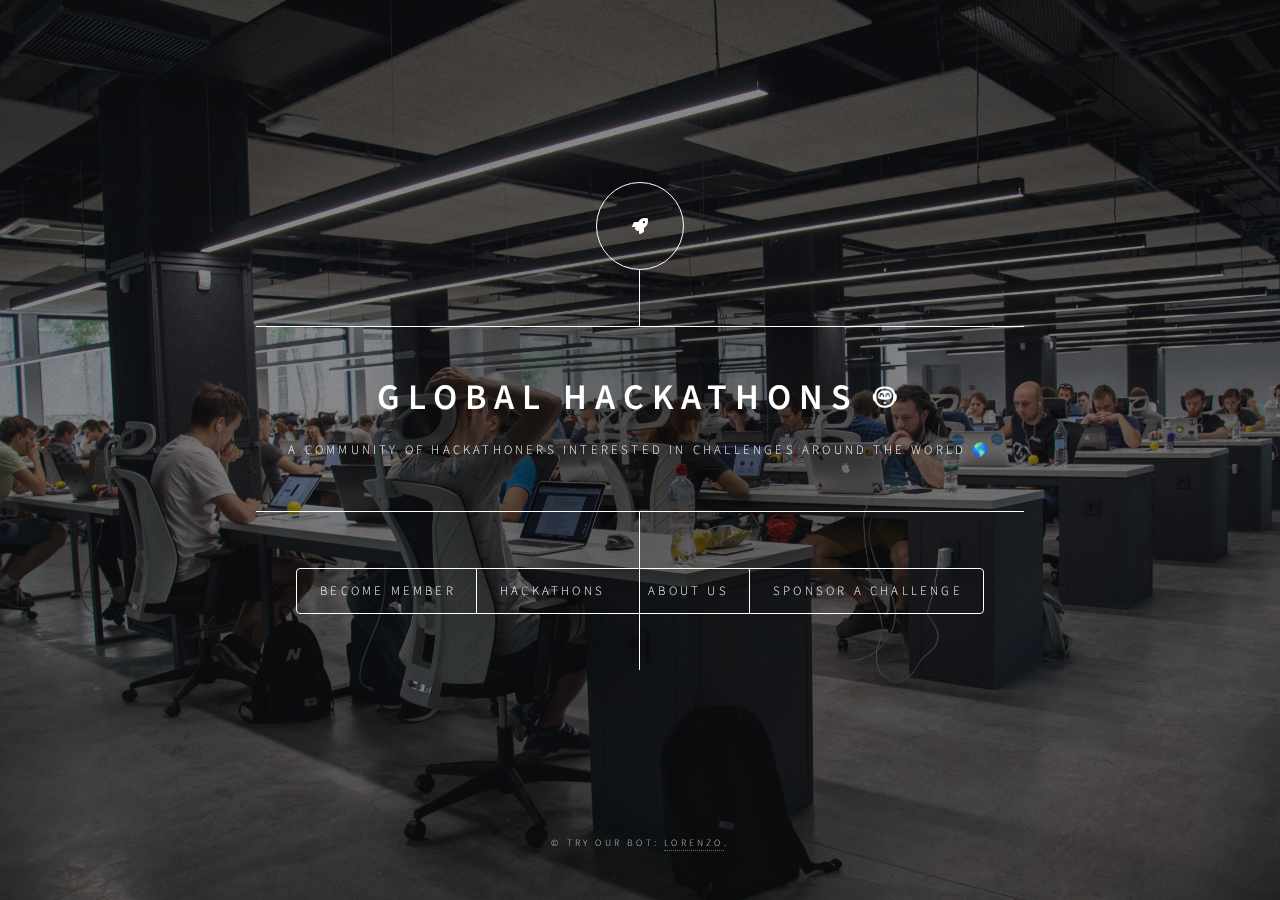
==== commit 15e14ff9: "Update search.html" ====
--- a/search.html
+++ b/search.html
@@ -25,9 +25,6 @@
 
 		<!-- Wrapper -->
 			<div id="wrapper">
-<meta name="viewport" content="width=device-width, initial-scale=1">
-<div class="gcse-searchbox-only">
-						<script async src="https://cse.google.com/cse.js?cx=007981595575303580710:fluyofbymts"></script>
 				<!-- Header -->
 					<header id="header">
 						<div class="logo">
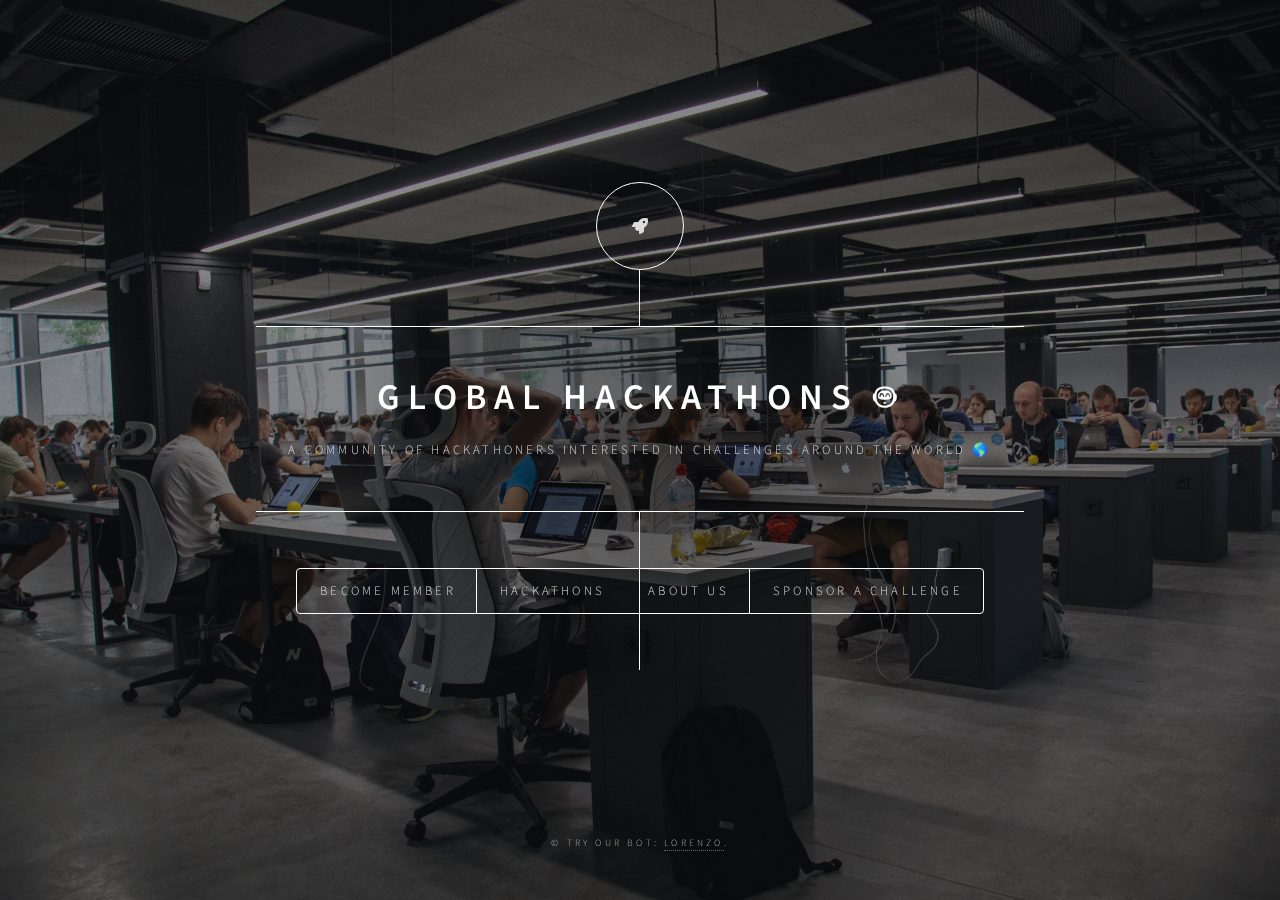
==== commit b2ce8af8: "Update search.html" ====
--- a/search.html
+++ b/search.html
@@ -9,6 +9,8 @@
 	  gtag('js', new Date());
 
 	  gtag('config', 'UA-151783246-1');
+	  
+	  analytics.js: ga('send', 'pageview', '/search_results.php?q=keyword');
 	</script>
 
 		<title>Global Hackathons 🤖  </title>
--- a/assets/css/main.css
+++ b/assets/css/main.css
@@ -140,7 +140,7 @@
 		}
 
 	body, input, select, textarea {
-		color: #ffffff;
+		color: #DCDCDC;
 		font-family: "Source Sans Pro", sans-serif;
 		font-weight: 300;
 		font-size: 1rem;
@@ -1658,4 +1658,4 @@
 
 		body.is-preload #footer {
 			opacity: 0;
-		}+		}
